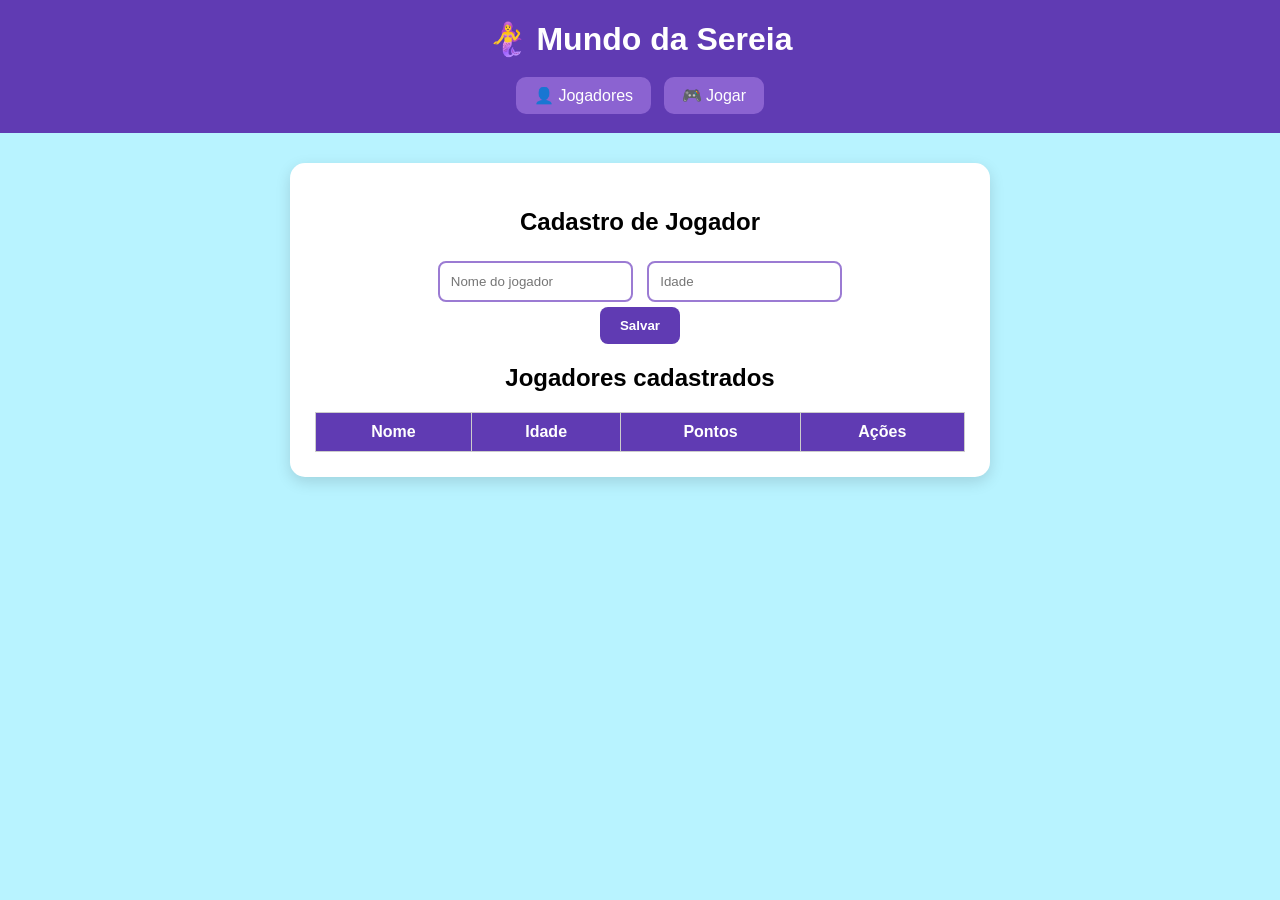
==== index.html @ 9a56e787 "troca de jogador pra index" ====
<!DOCTYPE html>
<html lang="pt-br">
<head>
    <meta charset="UTF-8">
    <title>Jogadores</title>
    <link rel="stylesheet" href="style.css">
</head>

<body>

<header>
    <h1>🧜‍♀️ Mundo da Sereia</h1>

    <nav>
        <a href="jogador.html">👤 Jogadores</a>
        <a href="jogo.html">🎮 Jogar</a>
    </nav>
</header>

<div class="crud">
    <h2>Cadastro de Jogador</h2>

    <input type="hidden" id="id">

    <input type="text" id="nome" placeholder="Nome do jogador">
    <input type="number" id="idade" placeholder="Idade">

    <br>

    <button onclick="salvar()">Salvar</button>

    <h2>Jogadores cadastrados</h2>

    <table>
        <thead>
            <tr>
                <th>Nome</th>
                <th>Idade</th>
                <th>Pontos</th>
                <th>Ações</th>
            </tr>
        </thead>

        <tbody id="lista"></tbody>
    </table>
</div>

<script src="script.js"></script>

</body>
</html>
---- style.css ----
* {
    box-sizing: border-box;
}

body {
    margin: 0;
    font-family: Arial, sans-serif;
    background: #b8f3ff;
    text-align: center;
}

/* CABEÇALHO */

header {
    background: #603bb3;
    color: white;
    padding: 15px;
}

header h1 {
    margin: 5px 0 15px;
}

header a {
    display: inline-block;
    color: white;
    text-decoration: none;
    background: #8b63d1;
    padding: 9px 18px;
    margin: 4px;
    border-radius: 10px;
}

header a:hover {
    background: #7047bd;
}

/* CRUD */

.crud {
    background: white;
    width: 90%;
    max-width: 700px;
    margin: 30px auto;
    padding: 25px;
    border-radius: 15px;
    box-shadow: 0 5px 15px #0002;
}

input {
    padding: 11px;
    margin: 5px;
    border: 2px solid #9b7bd3;
    border-radius: 8px;
}

button {
    padding: 11px 20px;
    border: 0;
    border-radius: 8px;
    background: #603bb3;
    color: white;
    cursor: pointer;
    font-weight: bold;
}

button:hover {
    background: #7b55c5;
}

table {
    width: 100%;
    margin-top: 20px;
    border-collapse: collapse;
}

th,
td {
    padding: 10px;
    border: 1px solid #ccc;
}

th {
    background: #603bb3;
    color: white;
}

/* JOGO */

.jogo-body {
    background: #06345c;
}

.info {
    background: white;
    padding: 12px;
    margin: 15px auto;
    width: 90%;
    max-width: 900px;
    border-radius: 10px;
}

#jogo {
    width: 90%;
    max-width: 1000px;
    height: 500px;
    margin: auto;
    position: relative;
    overflow: hidden;
    border: 5px solid #7eeaff;
    border-radius: 15px;
    background: linear-gradient(#28c6ed, #07578c);
}

/* SEREIA */

#sereia {
    position: absolute;
    left: 100px;
    bottom: 70px;
    font-size: 65px;
    z-index: 5;
}

.pular {
    animation: pulo .7s ease;
}

@keyframes pulo {
    0%, 100% {
        bottom: 70px;
    }

    50% {
        bottom: 260px;
    }
}

/* ALGA */

#alga {
    position: absolute;
    right: -80px;
    bottom: 65px;
    font-size: 70px;
    z-index: 5;
}

/* Só começa quando o jogo inicia */
.alga-andando {
    animation: alga 2s linear infinite;
}

@keyframes alga {
    from {
        right: -80px;
    }

    to {
        right: 100%;
    }
}

/* PEIXES */

.peixe {
    position: absolute;
    top: 80px;
    left: -60px;
    font-size: 40px;
    z-index: 2;
    animation: peixe 10s linear infinite;
    transform: scaleX(-1);
}

.peixe2 {
    top: 200px;
    animation-delay: 3s;
}

@keyframes peixe {
    from {
        left: -60px;
    }

    to {
        left: 100%;
    }
}

/* BOLHAS */

.bolha {
    position: absolute;
    bottom: 30px;
    left: 30%;
    font-size: 30px;
    animation: bolha 5s linear infinite;
}

.bolha2 {
    left: 70%;
    animation-delay: 2s;
}

@keyframes bolha {
    from {
        bottom: 30px;
    }

    to {
        bottom: 100%;
    }
}

/* AREIA */

.areia {
    position: absolute;
    bottom: 0;
    left: 0;
    width: 100%;
    height: 65px;
    background: #e8c36b;
    padding-top: 20px;
    font-size: 25px;
    z-index: 4;
}

/* TELAS */

#inicio,
#fim {
    position: absolute;
    inset: 0;
    background: rgba(0, 20, 50, .8);
    color: white;
    display: flex;
    flex-direction: column;
    justify-content: center;
    align-items: center;
    z-index: 10;
}

#inicio button,
#fim button {
    font-size: 17px;
    padding: 13px 25px;
}

#fim {
    display: none;
}
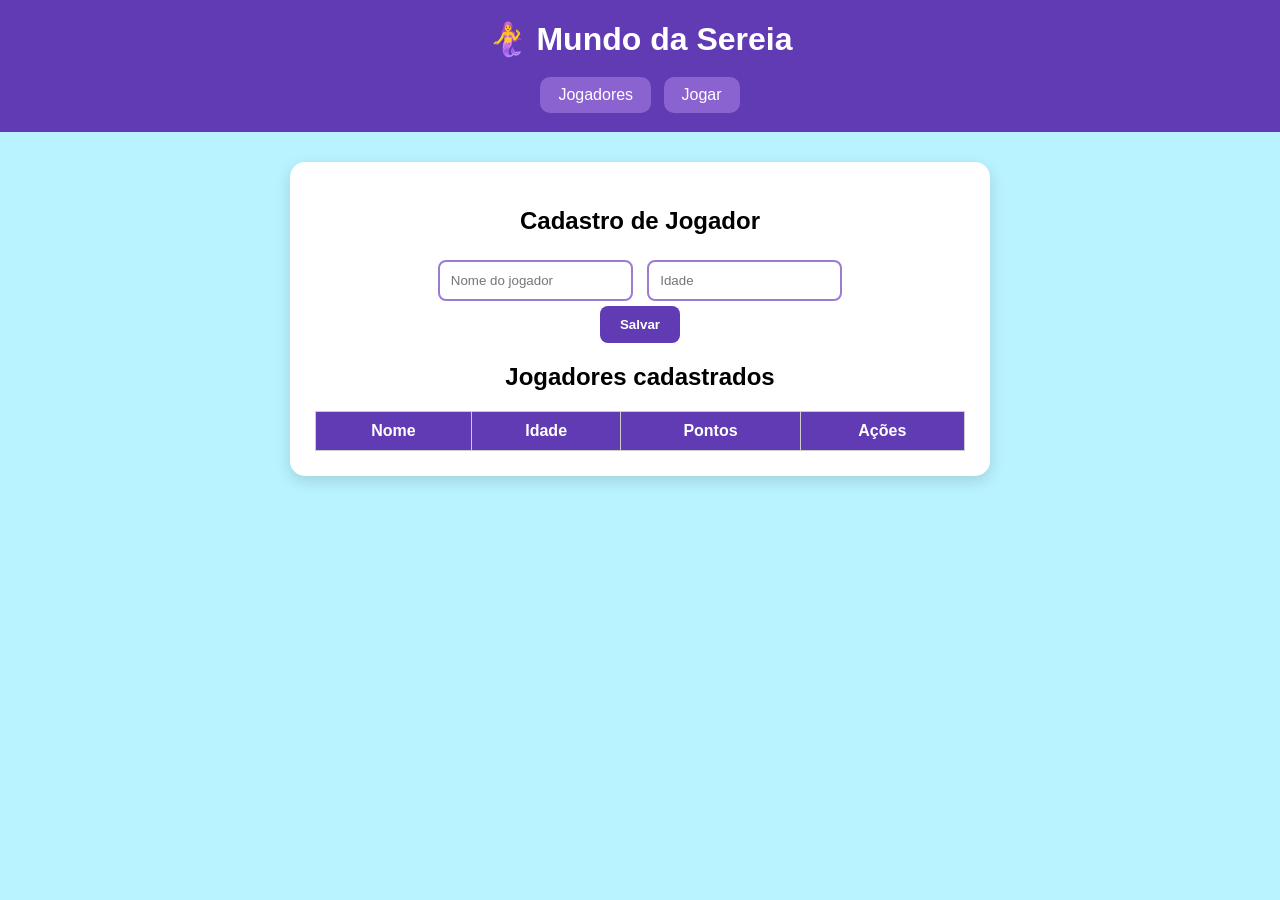
==== commit 919db305: "Update index.html" ====
--- a/index.html
+++ b/index.html
@@ -12,8 +12,8 @@
     <h1>🧜‍♀️ Mundo da Sereia</h1>
 
     <nav>
-        <a href="jogador.html">👤 Jogadores</a>
-        <a href="jogo.html">🎮 Jogar</a>
+        <a href="index.html"> Jogadores</a>
+        <a href="jogo.html"> Jogar</a>
     </nav>
 </header>
 
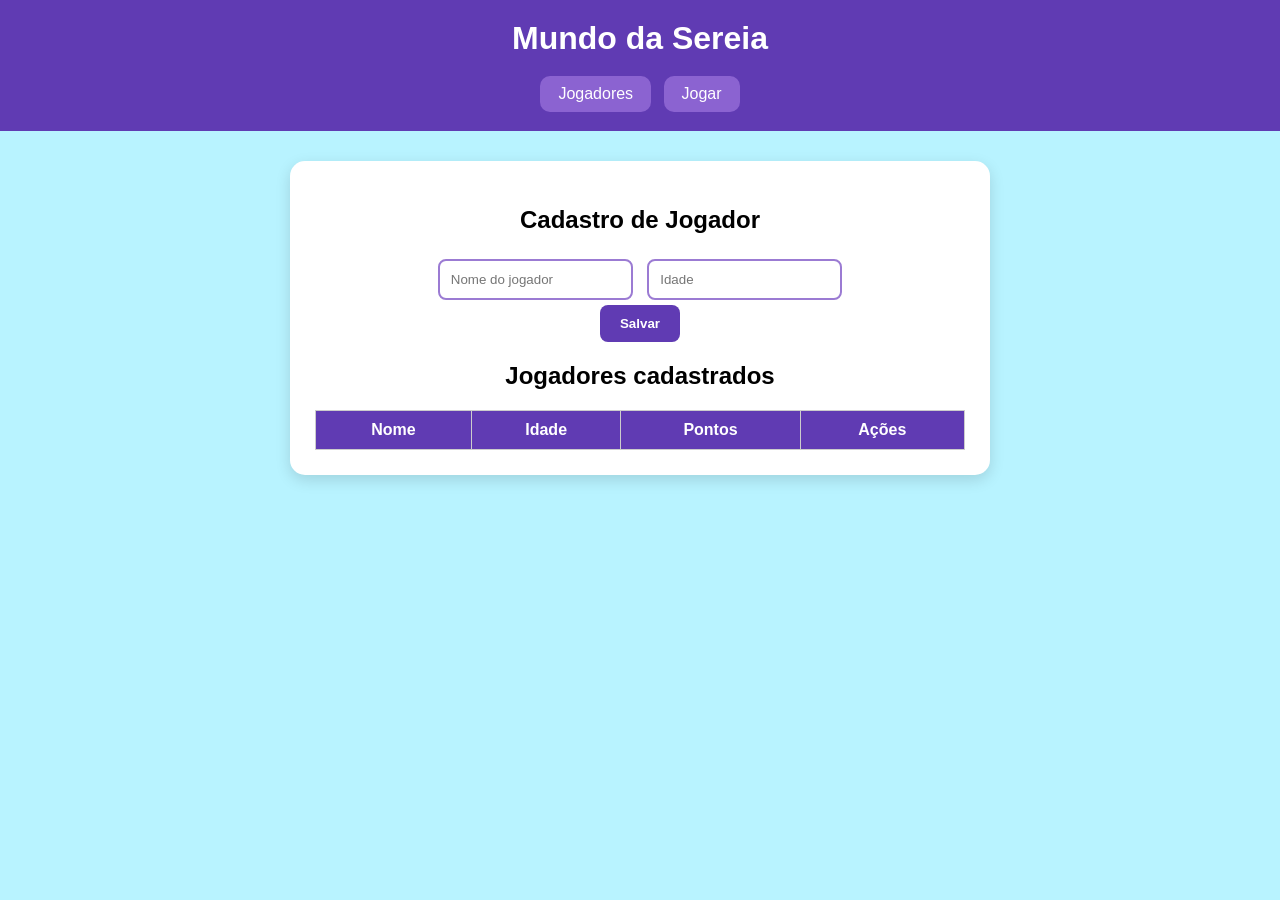
==== commit 2b7d3fb7: "Enhance index.html with responsive design and styles" ====
--- a/index.html
+++ b/index.html
@@ -2,18 +2,25 @@
 <html lang="pt-br">
 <head>
     <meta charset="UTF-8">
+    <meta name="viewport" content="width=device-width, initial-scale=1">
     <title>Jogadores</title>
+    <link rel="preconnect" href="https://fonts.googleapis.com">
+    <link rel="preconnect" href="https://fonts.gstatic.com" crossorigin>
+    <link href="https://fonts.googleapis.com/css2?family=Press+Start+2P&display=swap" rel="stylesheet">
     <link rel="stylesheet" href="style.css">
 </head>
 
 <body>
 
 <header>
-    <h1>🧜‍♀️ Mundo da Sereia</h1>
+    <h1>
+        <span class="logo" data-sprite="sereia" data-scale="2"></span>
+        Mundo da Sereia
+    </h1>
 
     <nav>
-        <a href="index.html"> Jogadores</a>
-        <a href="jogo.html"> Jogar</a>
+        <a href="index.html">Jogadores</a>
+        <a href="jogo.html">Jogar</a>
     </nav>
 </header>
 
@@ -31,18 +38,20 @@
 
     <h2>Jogadores cadastrados</h2>
 
-    <table>
-        <thead>
-            <tr>
-                <th>Nome</th>
-                <th>Idade</th>
-                <th>Pontos</th>
-                <th>Ações</th>
-            </tr>
-        </thead>
+    <div class="tabela-rolagem">
+        <table>
+            <thead>
+                <tr>
+                    <th>Nome</th>
+                    <th>Idade</th>
+                    <th>Pontos</th>
+                    <th>Ações</th>
+                </tr>
+            </thead>
 
-        <tbody id="lista"></tbody>
-    </table>
+            <tbody id="lista"></tbody>
+        </table>
+    </div>
 </div>
 
 <script src="script.js"></script>
